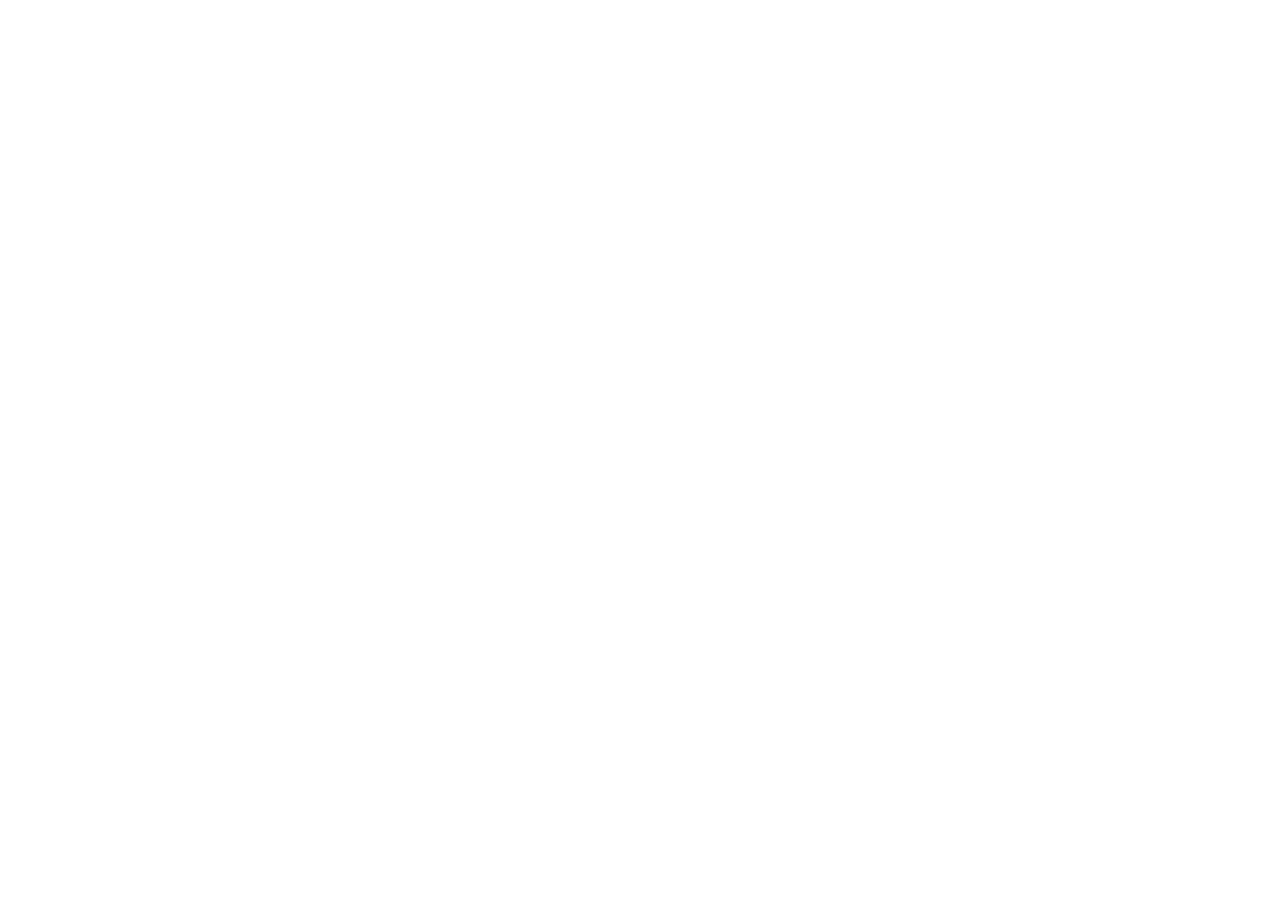
==== function/index.html @ 96bb8d3c "new" ====
<!DOCTYPE html>
<html lang="en">
<head>
    <meta charset="UTF-8">
    <meta name="viewport" content="width=device-width, initial-scale=1.0">
    <title>Document</title>
</head>
<body>
    
</body>
</html>
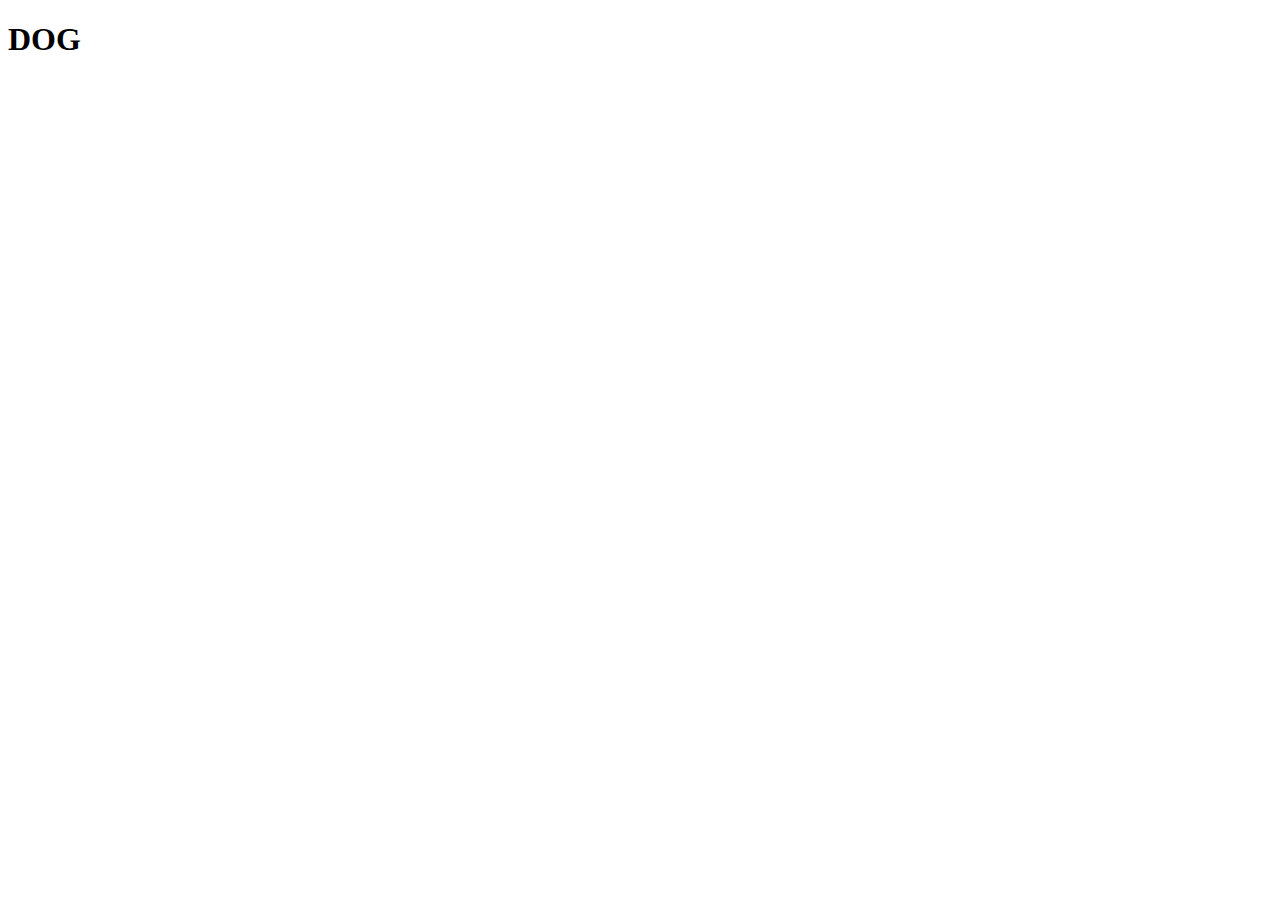
==== commit 34a56c3f: "new" ====
--- a/function/index.html
+++ b/function/index.html
@@ -6,6 +6,7 @@
     <title>Document</title>
 </head>
 <body>
-    
+    <h1>DOG</h1>
+    <script src="/function/script.js"></script>
 </body>
 </html>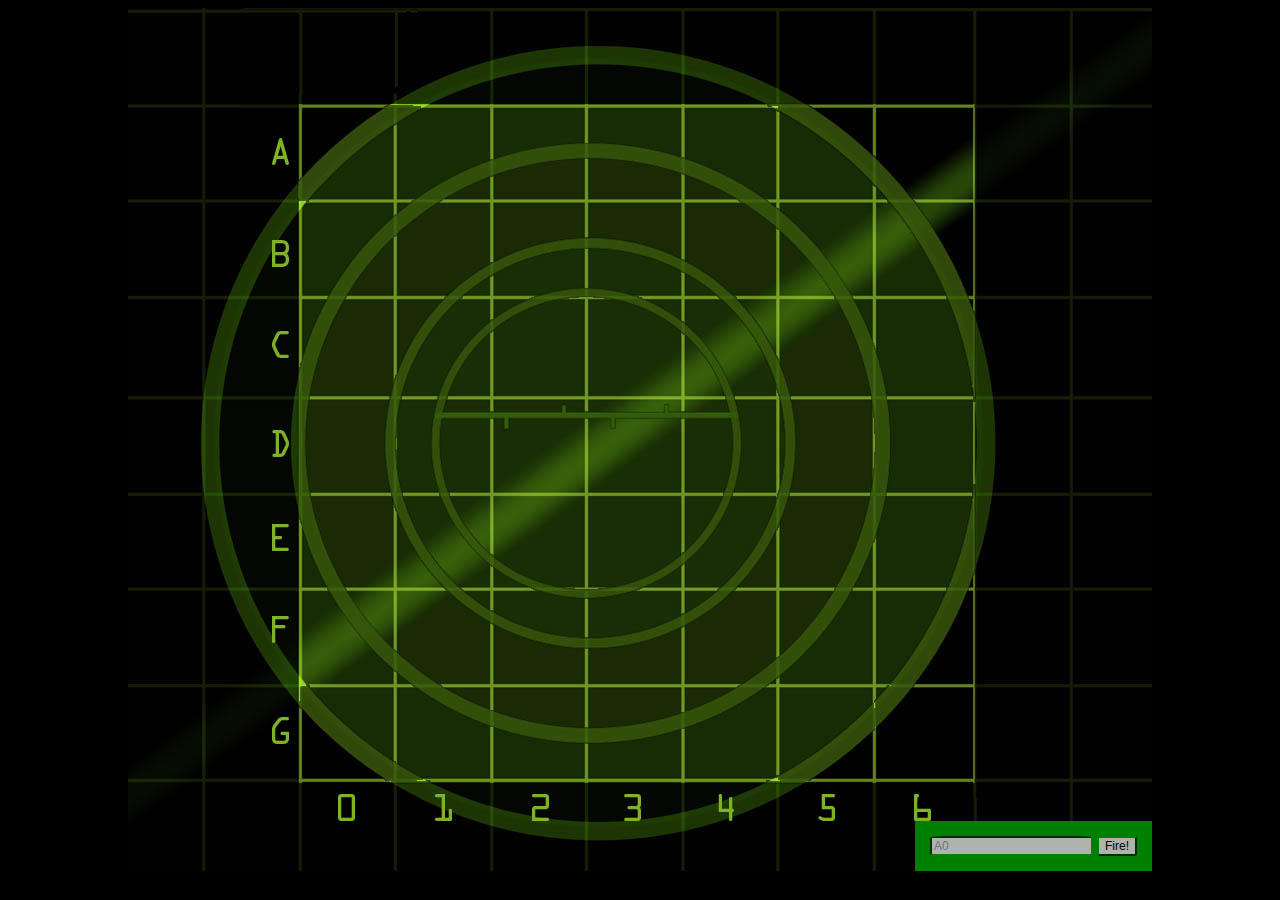
==== commit ad856924: "new" ====
--- a/function/index.html
+++ b/function/index.html
@@ -4,9 +4,46 @@
     <meta charset="UTF-8">
     <meta name="viewport" content="width=device-width, initial-scale=1.0">
     <title>Document</title>
+    <link rel="stylesheet" href="/function/style.css">
 </head>
-<body>
-    <h1>DOG</h1>
+<body class="body">
+    <div class="board">
+        <div id="messageArea"></div>
+        <table>
+                <tr>
+                <td id="00"></td><td id="01"></td><td id="02"></td>   <td id="03"></td>
+                <td id="04"></td><td id="05"></td><td id="06"></td>
+                </tr>
+                <tr>
+                <td id="10"></td> <td id="11"></td> <td id="12"></td> <td id="13"></td>
+                <td id="14"></td> <td id="15"></td> <td id="16"></td>
+                </tr>
+                <tr>
+                <td id="20"></td> <td id="21"></td> <td id="22"></td> <td id="23"></td>
+                <td id="24"></td> <td id="25"></td> <td id="26"></td>
+                </tr>
+                <tr>
+                <td id="30"></td> <td id="31"></td> <td id="32"></td> <td id="33"></td>
+                <td id="34"></td> <td id="35"></td> <td id="36"></td>
+                </tr>
+                <tr>
+                <td id="40"></td> <td id="41"></td> <td id="42"></td> <td id="43"></td>
+                <td id="44"></td> <td id="45"></td> <td id="46"></td>
+                </tr>
+                <tr>
+                <td id="50"></td> <td id="51"></td> <td id="52"></td> <td id="53"></td>
+                <td id="54"></td> <td id="55"></td> <td id="56"></td>
+                </tr>
+                <tr>
+                <td id="60"></td> <td id="61"></td> <td id="62"></td> <td id="63"></td>
+                <td id="64"></td> <td id="65"></td> <td id="66"></td>
+                </tr>
+        </table>
+    <form>
+        <input type="text" id="guessInput" placeholder="A0">
+        <input type="button" id="fireButton" value="Fire!">
+    </form> 
+    </div>
     <script src="/function/script.js"></script>
 </body>
 </html>--- a/function/style.css
+++ b/function/style.css
@@ -0,0 +1,52 @@
+.body{
+    background-color: black;
+}
+
+.board{
+    background-image: url(../function/img/board.jpg) ;
+    position: relative;
+    width: 1024px;
+    height: 863px;
+    margin: auto;
+}
+
+.messageArea{
+    position: absolute;
+    top: 0px;
+    left: 0px;
+    color:green;
+}
+
+table{
+    position: absolute;
+    left: 173px;
+    top: 98px;
+    border-spacing: 0px;
+}
+
+td{
+    width: 94px;
+    height: 94px;
+}
+
+form{
+    position: absolute;
+    bottom: 0px;
+    right: 0;
+    padding: 15px;
+    background-color:green;
+}
+
+form input{
+    background-color:rgb(175, 179, 173);
+    border-color: green;
+    font-size: 12px;
+    border-radius: 10%;
+}
+
+.hit {
+	background: url("/function/img/ship.png") no-repeat center center;
+}
+.miss {
+	background: url("/function/img/miss.png") no-repeat center center;
+}